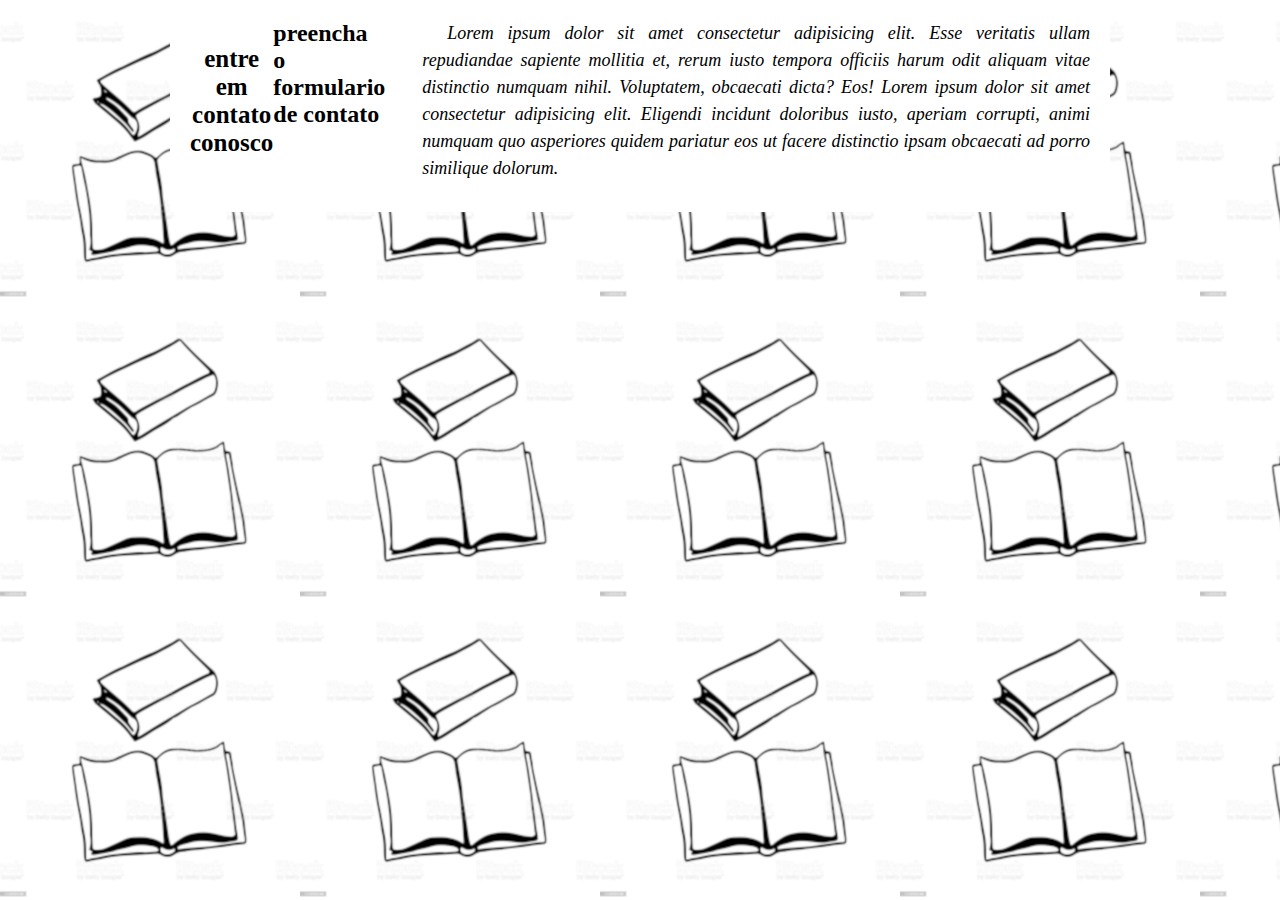
==== contato.html @ 4f35bb55 "criando pagina de contato" ====
<!DOCTYPE html>
<html lang="pt-br">
<head>
    <meta charset="UTF-8">
    <meta http-equiv="X-UA-Compatible" content="IE=edge">
    <meta name="viewport" content="width=device-width, initial-scale=1.0">
    <title>escritora</title>
    <link rel="stylesheet" href="escritora.css">
    <link rel="shortcut icon" href="Katlin-imagens/livro.favicon.png" type="image/x-icon">
</head>
<body>

    <main>
        <h1>entre em contato conosco</h1>
        <h2>preencha o formulario de contato</h2>
        <p>
            Lorem ipsum dolor sit amet consectetur adipisicing elit. Esse veritatis ullam repudiandae sapiente mollitia et, rerum iusto tempora officiis harum odit aliquam vitae distinctio numquam nihil. Voluptatem, obcaecati dicta? Eos!
            Lorem ipsum dolor sit amet consectetur adipisicing elit. Eligendi incidunt doloribus iusto, aperiam corrupti, animi numquam quo asperiores quidem pariatur eos ut facere distinctio ipsam obcaecati ad porro similique dolorum.
        </p>

    </main>
</body>
---- escritora.css ----
@charset "utf-8";

*{
    margin: 0%;
    padding: 0%;
    font-family: 'Times New Roman', Times, serif;
}                                
:root{
    --header:#2f99f4;
    --nav:#4fb2f7;
    --nav2:#3431eb;
    --cor2:black;
    --main:#ffffff;
}
body{
    background-image: url(Katlin-imagens/livro4.jpg);
}
header{
    background: var(--header);
    min-height: 170px;
    padding-top: 15px;

}
header h1{
    font-family: 'Times New Roman', Times, serif;
    text-align: center;
    font-size: 4em;
    color: white;
    text-shadow: #8260c0 10px 5px 10px;

}
header p{
    line-height: 25px;
    text-align: center;
    font-size: 20px;
    color: white;
    padding: 15px 10px 15px 10px;
    max-width: 600px;
    margin: auto;
}
nav{
    background-image:linear-gradient(to bottom, var(--nav),var(--nav2));           /*linear da cor nav para a cor nav2    de baixo pra cima*/
    padding: 10px 0px 10px 0px;
    text-align: center;
}
nav a{
    padding: 10px 15px 10px 15px;
    font-size: 18px;
    font-style: italic;
    font-weight: 600;
    transition-duration: 1s;
}
nav a:hover{
    background-color: #8260c0;
    border-radius: 5px;
    border: #ffffff;
    
}
main{
    min-width: 250px;
    max-width: 900px;
    background-color: var(--main);
    margin: auto;
    display: flex;
    padding: 20px;
}
main h1{

    font-size: 25px;
    text-align: center;
    padding-top: 25px;
    padding-bottom: 25px;

    display: block;
}
main p{
    font-size: 18px;
    font-style: italic;
    text-align: justify;
    text-indent: 25px;
    line-height: 27px;
    padding-left: 37px;
    padding-bottom: 10px;

}
h1{
    color:rgb(0, 0, 0);

}
img{
    max-width: 150px;

}
.imagens{
    display: flex;
    align-items:flex;

    
}
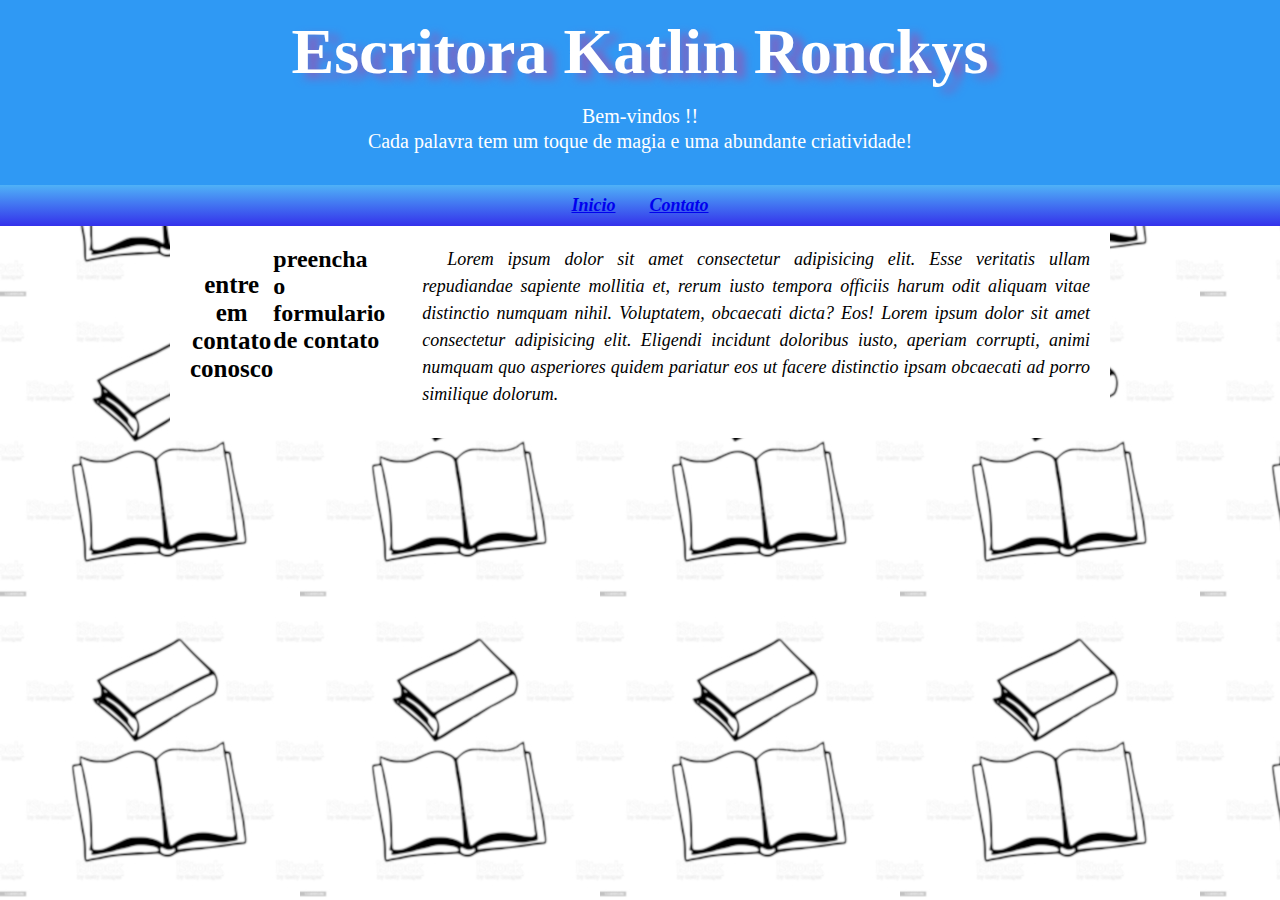
==== commit 13249492: "colocando o header na pagina contato" ====
--- a/contato.html
+++ b/contato.html
@@ -9,6 +9,19 @@
     <link rel="shortcut icon" href="Katlin-imagens/livro.favicon.png" type="image/x-icon">
 </head>
 <body>
+    <header>
+        <h1>Escritora Katlin Ronckys</h1>
+        <p>
+            Bem-vindos !!
+            <br>
+            Cada palavra tem um toque de magia e uma abundante criatividade! 
+        </p>
+    
+    </header>
+    <nav>
+        <a href="#">Inicio</a>
+        <a href="contato.html">Contato</a>
+    </nav>
 
     <main>
         <h1>entre em contato conosco</h1>
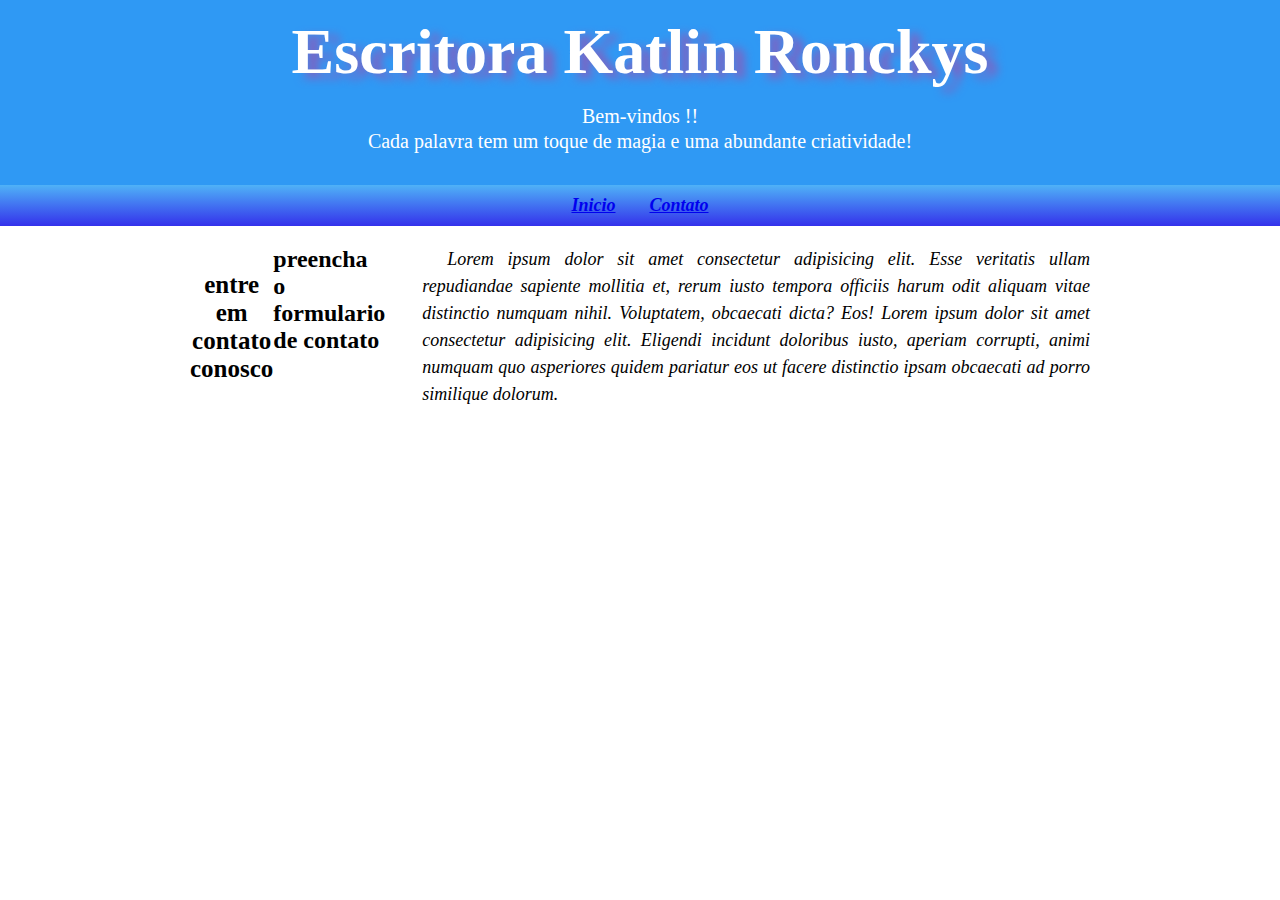
==== commit 37766e54: "criando cabeçario css" ====
--- a/contato.html
+++ b/contato.html
@@ -5,7 +5,8 @@
     <meta http-equiv="X-UA-Compatible" content="IE=edge">
     <meta name="viewport" content="width=device-width, initial-scale=1.0">
     <title>escritora</title>
-    <link rel="stylesheet" href="escritora.css">
+    <link rel="stylesheet" href="css/cabecario.css">
+    <link rel="stylesheet" href="css/index.css">    
     <link rel="shortcut icon" href="Katlin-imagens/livro.favicon.png" type="image/x-icon">
 </head>
 <body>
@@ -19,7 +20,7 @@
     
     </header>
     <nav>
-        <a href="#">Inicio</a>
+        <a href="index.html">Inicio</a>
         <a href="contato.html">Contato</a>
     </nav>
 
--- a/css/cabecario.css
+++ b/css/cabecario.css
@@ -0,0 +1,58 @@
+@charset "utf-8";
+
+*{
+    margin: 0%;
+    padding: 0%;
+    font-family: 'Times New Roman', Times, serif;
+}                                
+:root{
+    --header:#2f99f4;
+    --nav:#4fb2f7;
+    --nav2:#3431eb;
+    --cor2:black;
+    --main:#ffffff;
+}
+body{
+    background-image: url(Katlin-imagens/livro4.jpg);
+}
+header{
+    background: var(--header);
+    min-height: 170px;
+    padding-top: 15px;
+
+}
+header h1{
+    font-family: 'Times New Roman', Times, serif;
+    text-align: center;
+    font-size: 4em;
+    color: white;
+    text-shadow: #8260c0 10px 5px 10px;
+
+}
+header p{
+    line-height: 25px;
+    text-align: center;
+    font-size: 20px;
+    color: white;
+    padding: 15px 10px 15px 10px;
+    max-width: 600px;
+    margin: auto;
+}
+nav{
+    background-image:linear-gradient(to bottom, var(--nav),var(--nav2));           /*linear da cor nav para a cor nav2    de baixo pra cima*/
+    padding: 10px 0px 10px 0px;
+    text-align: center;
+}
+nav a{
+    padding: 10px 15px 10px 15px;
+    font-size: 18px;
+    font-style: italic;
+    font-weight: 600;
+    transition-duration: 1s;
+}
+nav a:hover{
+    background-color: #8260c0;
+    border-radius: 5px;
+    border: #ffffff;
+    
+}--- a/css/index.css
+++ b/css/index.css
@@ -0,0 +1,58 @@
+@charset "utf-8";
+
+*{
+    margin: 0%;
+    padding: 0%;
+    font-family: 'Times New Roman', Times, serif;
+}                                
+:root{
+    --header:#2f99f4;
+    --nav:#4fb2f7;
+    --nav2:#3431eb;
+    --cor2:black;
+    --main:#ffffff;
+}
+body{
+    background-image: url(Katlin-imagens/livro4.jpg);
+}
+main{
+    min-width: 250px;
+    max-width: 900px;
+    background-color: var(--main);
+    margin: auto;
+    display: flex;
+    padding: 20px;
+}
+main h1{
+
+    font-size: 25px;
+    text-align: center;
+    padding-top: 25px;
+    padding-bottom: 25px;
+    display: block;
+}
+main p{
+    font-size: 18px;
+    font-style: italic;
+    text-align: justify;
+    text-indent: 25px;
+    line-height: 27px;
+    padding-left: 37px;
+    padding-bottom: 10px;
+
+}
+h1{
+    color:rgb(0, 0, 0);
+
+}
+img{
+    max-width: 150px;
+
+}
+.imagens{
+    display: flex;
+    align-items:flex;
+
+    
+}
+
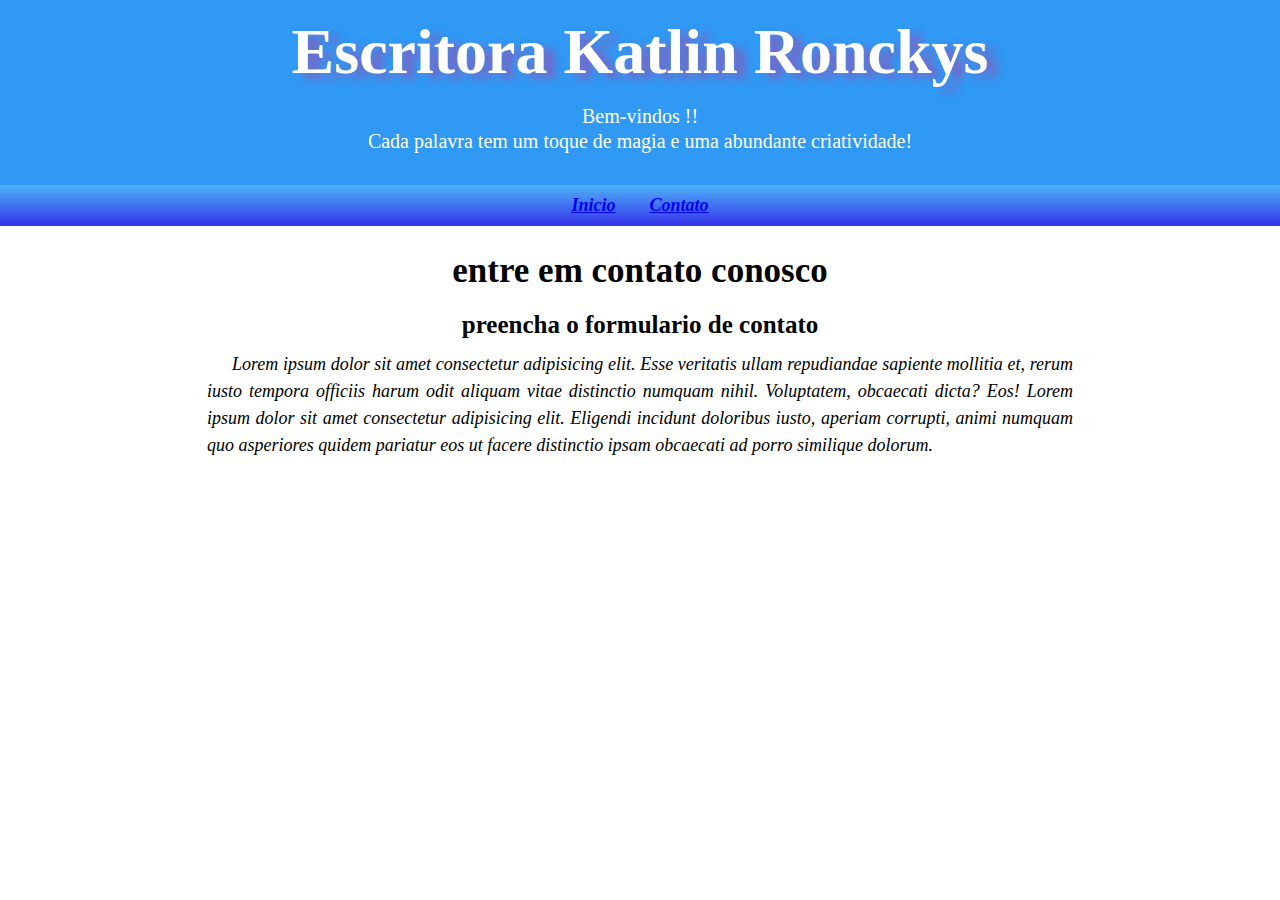
==== commit 90e26943: "atualizando contato.css" ====
--- a/contato.html
+++ b/contato.html
@@ -6,7 +6,7 @@
     <meta name="viewport" content="width=device-width, initial-scale=1.0">
     <title>escritora</title>
     <link rel="stylesheet" href="css/cabecario.css">
-    <link rel="stylesheet" href="css/index.css">    
+    <link rel="stylesheet" href="css/contato.css">    
     <link rel="shortcut icon" href="Katlin-imagens/livro.favicon.png" type="image/x-icon">
 </head>
 <body>
--- a/css/contato.css
+++ b/css/contato.css
@@ -0,0 +1,43 @@
+@charset "utf-8";
+
+*{
+    margin: 0%;
+    padding: 0%;
+    font-family: 'Times New Roman', Times, serif;
+}                                
+:root{
+    --header:#2f99f4;
+    --nav:#4fb2f7;
+    --nav2:#3431eb;
+    --cor2:black;
+    --main:#ffffff;
+}
+main{
+    min-width: 250px;
+    max-width: 900px;
+    background-color: var(--main);
+    margin: auto;
+    padding: 20px;
+}
+main h1{
+    font-size: 35px;
+    text-align: center;
+    padding-top: 5px;
+    padding-bottom: 10px;
+}
+main h2{
+    text-align: center;
+    font-size: 25px;
+    padding-top: 10px;
+    padding-bottom: 12px;
+}
+main p{
+    font-size: 18px;
+    font-style: italic;
+    text-align: justify;
+    text-indent: 25px;
+    line-height: 27px;
+    padding-left: 17px;
+    padding-right: 17px;
+    padding-bottom: 17px;
+}